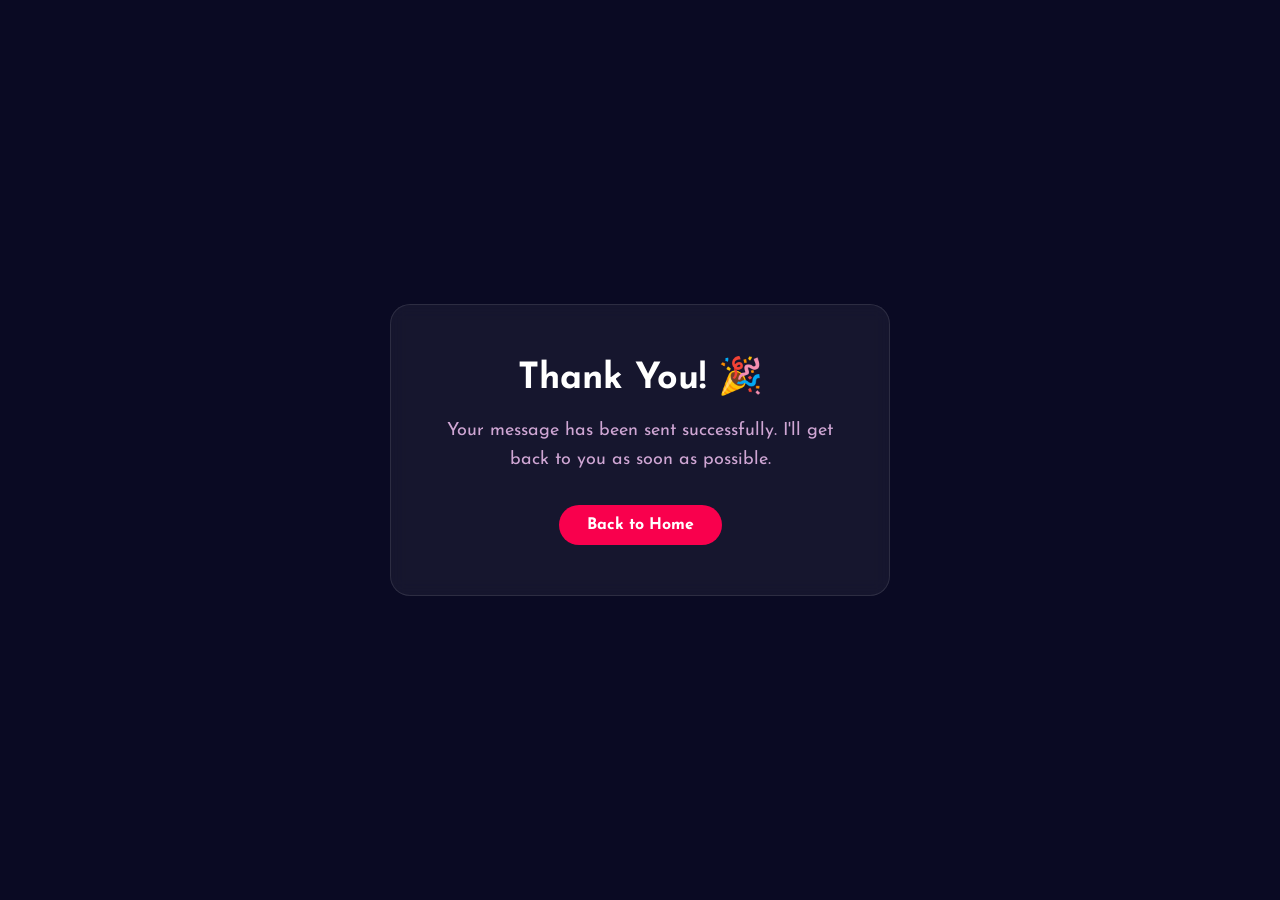
==== thankyou.html @ ddd02e61 "Add ML projects: digit recognizer and password strength checker" ====
<!DOCTYPE html>
<html lang="en">
  <head>
    <meta charset="UTF-8" />
    <meta name="viewport" content="width=device-width, initial-scale=1.0" />
    <title>Thank You | Siddhanth S</title>
    <link
      href="https://fonts.googleapis.com/css2?family=Josefin+Sans:wght@400;600;700&display=swap"
      rel="stylesheet"
    />
    <style>
      * {
        margin: 0;
        padding: 0;
        box-sizing: border-box;
      }
      body {
        background: #0a0a23;
        color: #ffffff;
        font-family: "Josefin Sans", sans-serif;
        min-height: 100vh;
        display: flex;
        align-items: center;
        justify-content: center;
        text-align: center;
        padding: 20px;
      }
      .card {
        background: rgba(255, 255, 255, 0.05);
        border: 1px solid rgba(255, 255, 255, 0.1);
        border-radius: 20px;
        padding: 50px 40px;
        max-width: 500px;
        backdrop-filter: blur(8px);
      }
      .card h1 {
        font-size: 36px;
        margin-bottom: 20px;
      }
      .card p {
        color: #fcfc;
        font-size: 18px;
        line-height: 1.6;
        margin-bottom: 30px;
      }
      .btn {
        display: inline-block;
        background: #f9004d;
        color: #ffffff;
        text-decoration: none;
        font-weight: bold;
        padding: 12px 28px;
        border-radius: 30px;
        transition: all 0.4s ease;
      }
      .btn:hover {
        background: transparent;
        border: 2px solid #f9004d;
        color: #f9004d;
        transform: translateY(-3px);
      }
    </style>
  </head>
  <body>
    <div class="card">
      <h1>Thank You! 🎉</h1>
      <p>
        Your message has been sent successfully. I'll get back to you as soon
        as possible.
      </p>
      <a class="btn" href="index.html">Back to Home</a>
    </div>
  </body>
</html>
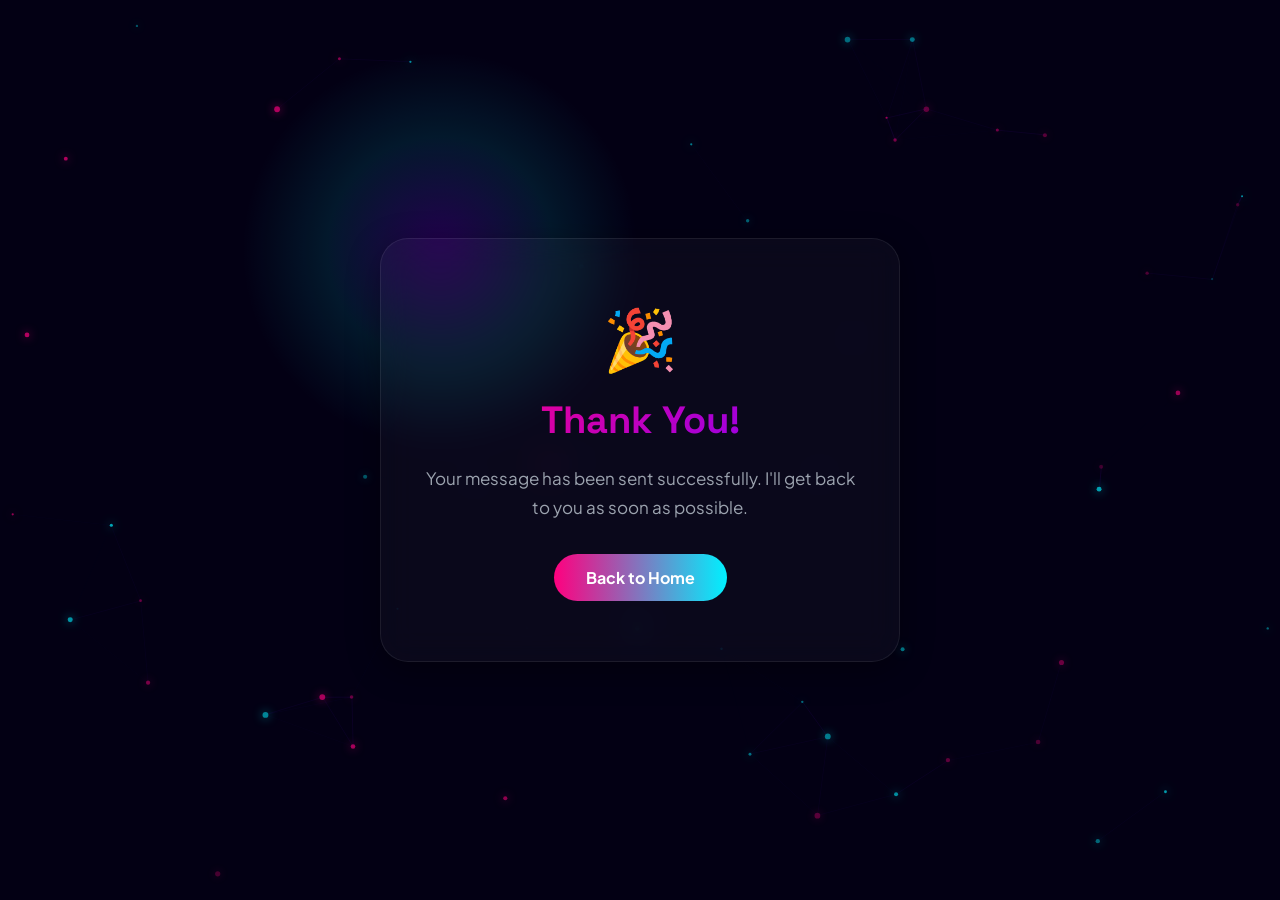
==== commit db7e60f5: "Redesign portfolio with interactive neon UI, add resume download" ====
--- a/thankyou.html
+++ b/thankyou.html
@@ -1,74 +1,197 @@
 <!DOCTYPE html>
 <html lang="en">
-  <head>
-    <meta charset="UTF-8" />
-    <meta name="viewport" content="width=device-width, initial-scale=1.0" />
+<head>
+    <meta charset="UTF-8">
+    <meta name="viewport" content="width=device-width, initial-scale=1.0">
     <title>Thank You | Siddhanth S</title>
-    <link
-      href="https://fonts.googleapis.com/css2?family=Josefin+Sans:wght@400;600;700&display=swap"
-      rel="stylesheet"
-    />
+    <link href="https://fonts.googleapis.com/css2?family=Plus+Jakarta+Sans:wght@300;400;700;800&family=Space+Grotesk:wght@500;700&display=swap" rel="stylesheet">
     <style>
-      * {
-        margin: 0;
-        padding: 0;
-        box-sizing: border-box;
-      }
-      body {
-        background: #0a0a23;
-        color: #ffffff;
-        font-family: "Josefin Sans", sans-serif;
-        min-height: 100vh;
-        display: flex;
-        align-items: center;
-        justify-content: center;
-        text-align: center;
-        padding: 20px;
-      }
-      .card {
-        background: rgba(255, 255, 255, 0.05);
-        border: 1px solid rgba(255, 255, 255, 0.1);
-        border-radius: 20px;
-        padding: 50px 40px;
-        max-width: 500px;
-        backdrop-filter: blur(8px);
-      }
-      .card h1 {
-        font-size: 36px;
-        margin-bottom: 20px;
-      }
-      .card p {
-        color: #fcfc;
-        font-size: 18px;
-        line-height: 1.6;
-        margin-bottom: 30px;
-      }
-      .btn {
-        display: inline-block;
-        background: #f9004d;
-        color: #ffffff;
-        text-decoration: none;
-        font-weight: bold;
-        padding: 12px 28px;
-        border-radius: 30px;
-        transition: all 0.4s ease;
-      }
-      .btn:hover {
-        background: transparent;
-        border: 2px solid #f9004d;
-        color: #f9004d;
-        transform: translateY(-3px);
-      }
+        :root {
+            --font-sans: 'Plus Jakarta Sans', sans-serif;
+            --font-heading: 'Space Grotesk', sans-serif;
+            --bg: #030014;
+            --cyan: #00f0ff;
+            --pink: #ff007f;
+            --purple: #7f00ff;
+        }
+        * { margin: 0; padding: 0; box-sizing: border-box; }
+        body {
+            background: var(--bg);
+            color: #ffffff;
+            font-family: var(--font-sans);
+            min-height: 100vh;
+            display: flex;
+            align-items: center;
+            justify-content: center;
+            text-align: center;
+            padding: 20px;
+            overflow: hidden;
+            position: relative;
+        }
+        #bg-canvas {
+            position: fixed;
+            inset: 0;
+            z-index: -1;
+        }
+        .cursor-glow {
+            position: fixed;
+            width: 400px;
+            height: 400px;
+            border-radius: 50%;
+            background: radial-gradient(circle, rgba(127, 0, 255, 0.25) 0%, rgba(0, 240, 255, 0.1) 40%, rgba(0, 0, 0, 0) 70%);
+            pointer-events: none;
+            transform: translate(-50%, -50%);
+            z-index: 0;
+            mix-blend-mode: screen;
+        }
+        .card {
+            max-width: 520px;
+            padding: 60px 44px;
+            background: rgba(255, 255, 255, 0.03);
+            backdrop-filter: blur(16px);
+            -webkit-backdrop-filter: blur(16px);
+            border: 1px solid rgba(255, 255, 255, 0.08);
+            border-radius: 28px;
+            box-shadow: 0 8px 32px 0 rgba(0, 0, 0, 0.37);
+            position: relative;
+            z-index: 1;
+        }
+        .emoji {
+            font-size: 60px;
+            margin-bottom: 20px;
+            animation: floating 3s ease-in-out infinite;
+            display: inline-block;
+        }
+        @keyframes floating {
+            0% { transform: translateY(0); }
+            50% { transform: translateY(-10px); }
+            100% { transform: translateY(0); }
+        }
+        .card h1 {
+            font-family: var(--font-heading);
+            font-size: 38px;
+            margin-bottom: 20px;
+            background: linear-gradient(135deg, #ff007f, #7f00ff, #00f0ff, #ff007f);
+            background-size: 300% 300%;
+            -webkit-background-clip: text;
+            -webkit-text-fill-color: transparent;
+            background-clip: text;
+            animation: gradientShift 6s ease infinite;
+        }
+        @keyframes gradientShift {
+            0% { background-position: 0% 50%; }
+            50% { background-position: 100% 50%; }
+            100% { background-position: 0% 50%; }
+        }
+        .card p {
+            color: #9ca3af;
+            font-size: 17px;
+            line-height: 1.7;
+            margin-bottom: 32px;
+        }
+        .btn {
+            display: inline-block;
+            padding: 13px 32px;
+            border-radius: 999px;
+            font-weight: 700;
+            text-decoration: none;
+            color: #fff;
+            background: linear-gradient(90deg, #ff007f, #00f0ff);
+            transition: opacity 0.3s ease, transform 0.3s ease;
+        }
+        .btn:hover {
+            opacity: 0.9;
+            transform: translateY(-3px);
+        }
     </style>
-  </head>
-  <body>
+</head>
+<body>
+    <canvas id="bg-canvas"></canvas>
+    <div class="cursor-glow" id="cursor"></div>
+
     <div class="card">
-      <h1>Thank You! 🎉</h1>
-      <p>
-        Your message has been sent successfully. I'll get back to you as soon
-        as possible.
-      </p>
-      <a class="btn" href="index.html">Back to Home</a>
+        <div class="emoji">🎉</div>
+        <h1>Thank You!</h1>
+        <p>Your message has been sent successfully. I'll get back to you as soon as possible.</p>
+        <a class="btn" href="index.html">Back to Home</a>
     </div>
-  </body>
+
+    <script>
+        const c = document.getElementById('cursor');
+        window.addEventListener('mousemove', (e) => {
+            c.style.left = e.clientX + 'px';
+            c.style.top = e.clientY + 'px';
+        });
+
+        const canvas = document.getElementById('bg-canvas');
+        const ctx = canvas.getContext('2d');
+        let w = canvas.width = window.innerWidth;
+        let h = canvas.height = window.innerHeight;
+        window.addEventListener('resize', () => {
+            w = canvas.width = window.innerWidth;
+            h = canvas.height = window.innerHeight;
+            init();
+        });
+
+        class P {
+            constructor() { this.reset(); }
+            reset() {
+                this.x = Math.random() * w;
+                this.y = Math.random() * h;
+                this.vx = (Math.random() - 0.5) * 0.8;
+                this.vy = (Math.random() - 0.5) * 0.8;
+                this.r = Math.random() * 2 + 1;
+                this.a = Math.random() * 0.5 + 0.2;
+                this.col = Math.random() > 0.5 ? '#00f0ff' : '#ff007f';
+            }
+            u() {
+                this.x += this.vx; this.y += this.vy;
+                if (this.x < 0 || this.x > w || this.y < 0 || this.y > h) this.reset();
+            }
+            d() {
+                ctx.save();
+                ctx.globalAlpha = this.a;
+                ctx.beginPath();
+                ctx.arc(this.x, this.y, this.r, 0, Math.PI * 2);
+                ctx.fillStyle = this.col;
+                ctx.shadowBlur = 10;
+                ctx.shadowColor = this.col;
+                ctx.fill();
+                ctx.restore();
+            }
+        }
+
+        let parts = [];
+        function init() {
+            parts = [];
+            const n = Math.floor((w * h) / 20000);
+            for (let i = 0; i < n; i++) parts.push(new P());
+        }
+        function loop() {
+            ctx.clearRect(0, 0, w, h);
+            for (let i = 0; i < parts.length; i++) {
+                for (let j = i + 1; j < parts.length; j++) {
+                    const dx = parts[i].x - parts[j].x;
+                    const dy = parts[i].y - parts[j].y;
+                    const dist = Math.sqrt(dx * dx + dy * dy);
+                    if (dist < 120) {
+                        ctx.save();
+                        ctx.globalAlpha = (1 - dist / 120) * 0.15;
+                        ctx.strokeStyle = '#7f00ff';
+                        ctx.lineWidth = 0.8;
+                        ctx.beginPath();
+                        ctx.moveTo(parts[i].x, parts[i].y);
+                        ctx.lineTo(parts[j].x, parts[j].y);
+                        ctx.stroke();
+                        ctx.restore();
+                    }
+                }
+            }
+            parts.forEach(p => { p.u(); p.d(); });
+            requestAnimationFrame(loop);
+        }
+        init();
+        loop();
+    </script>
+</body>
 </html>
